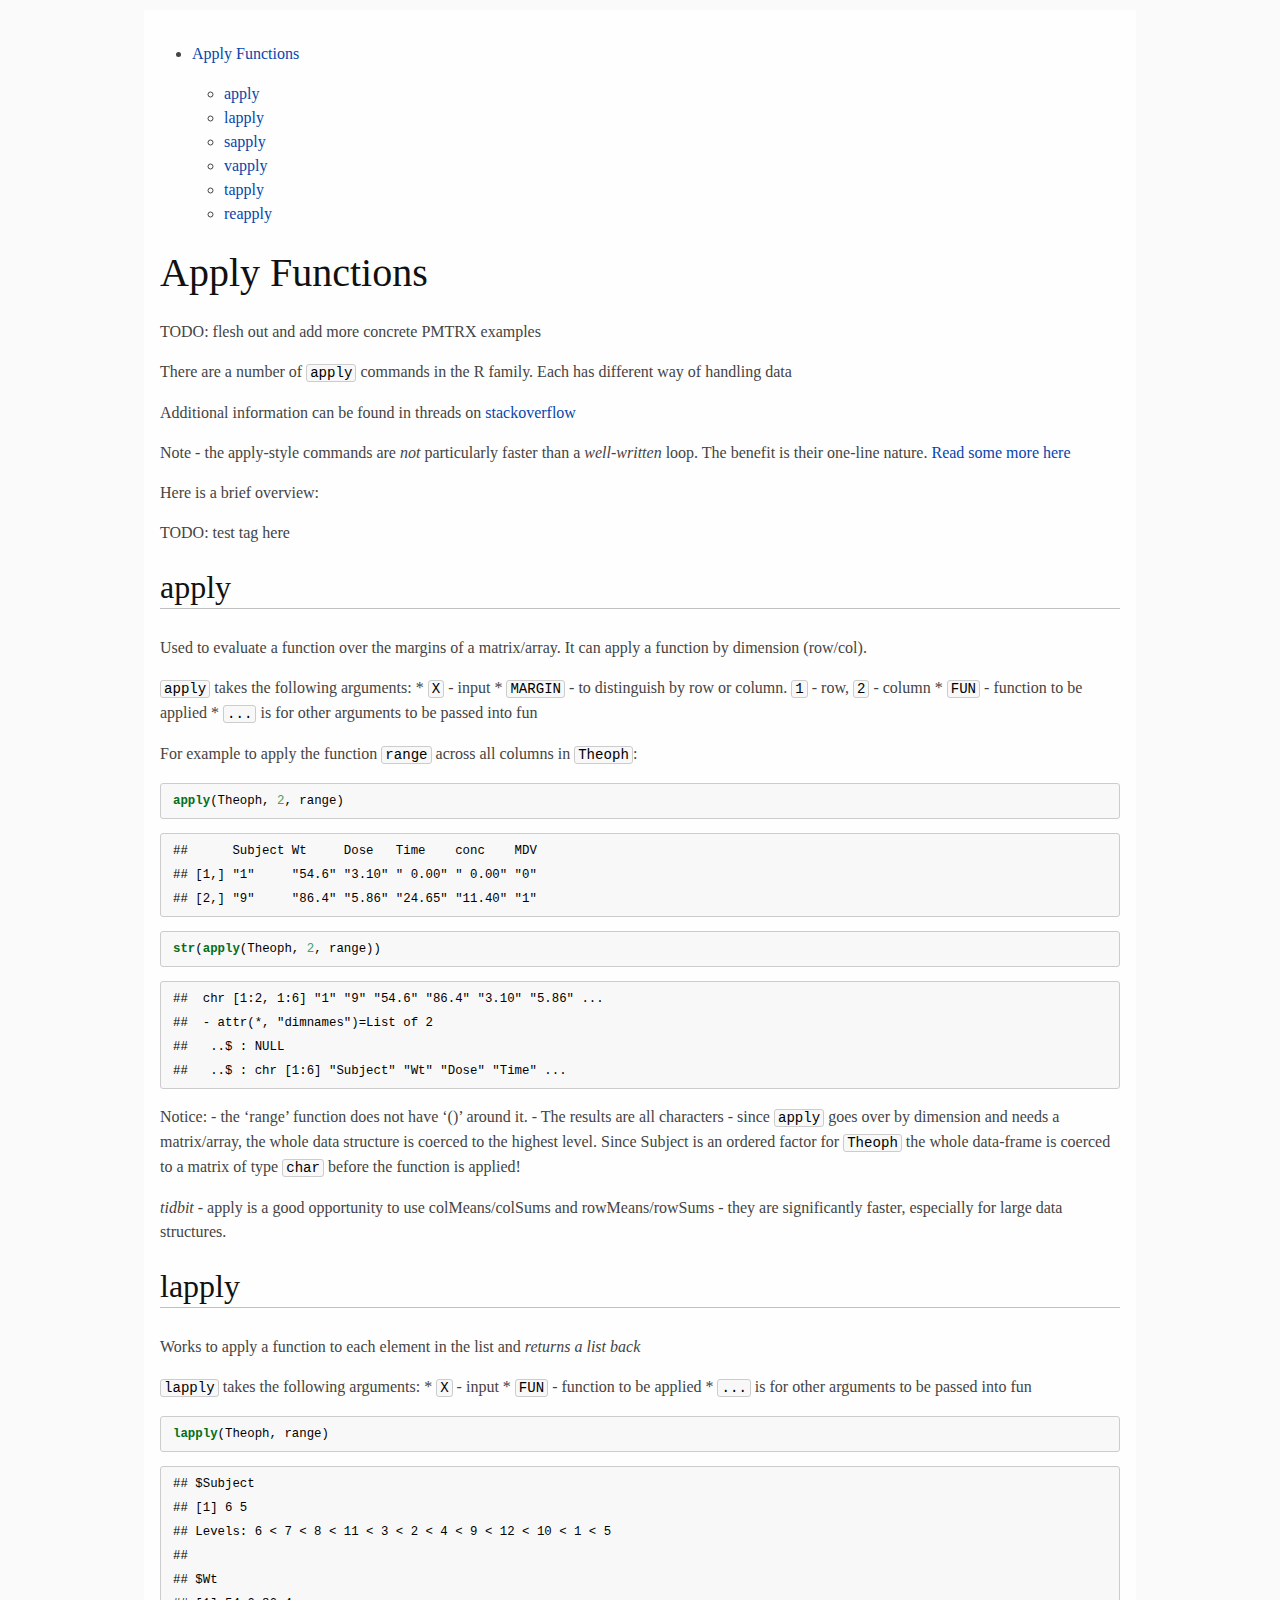
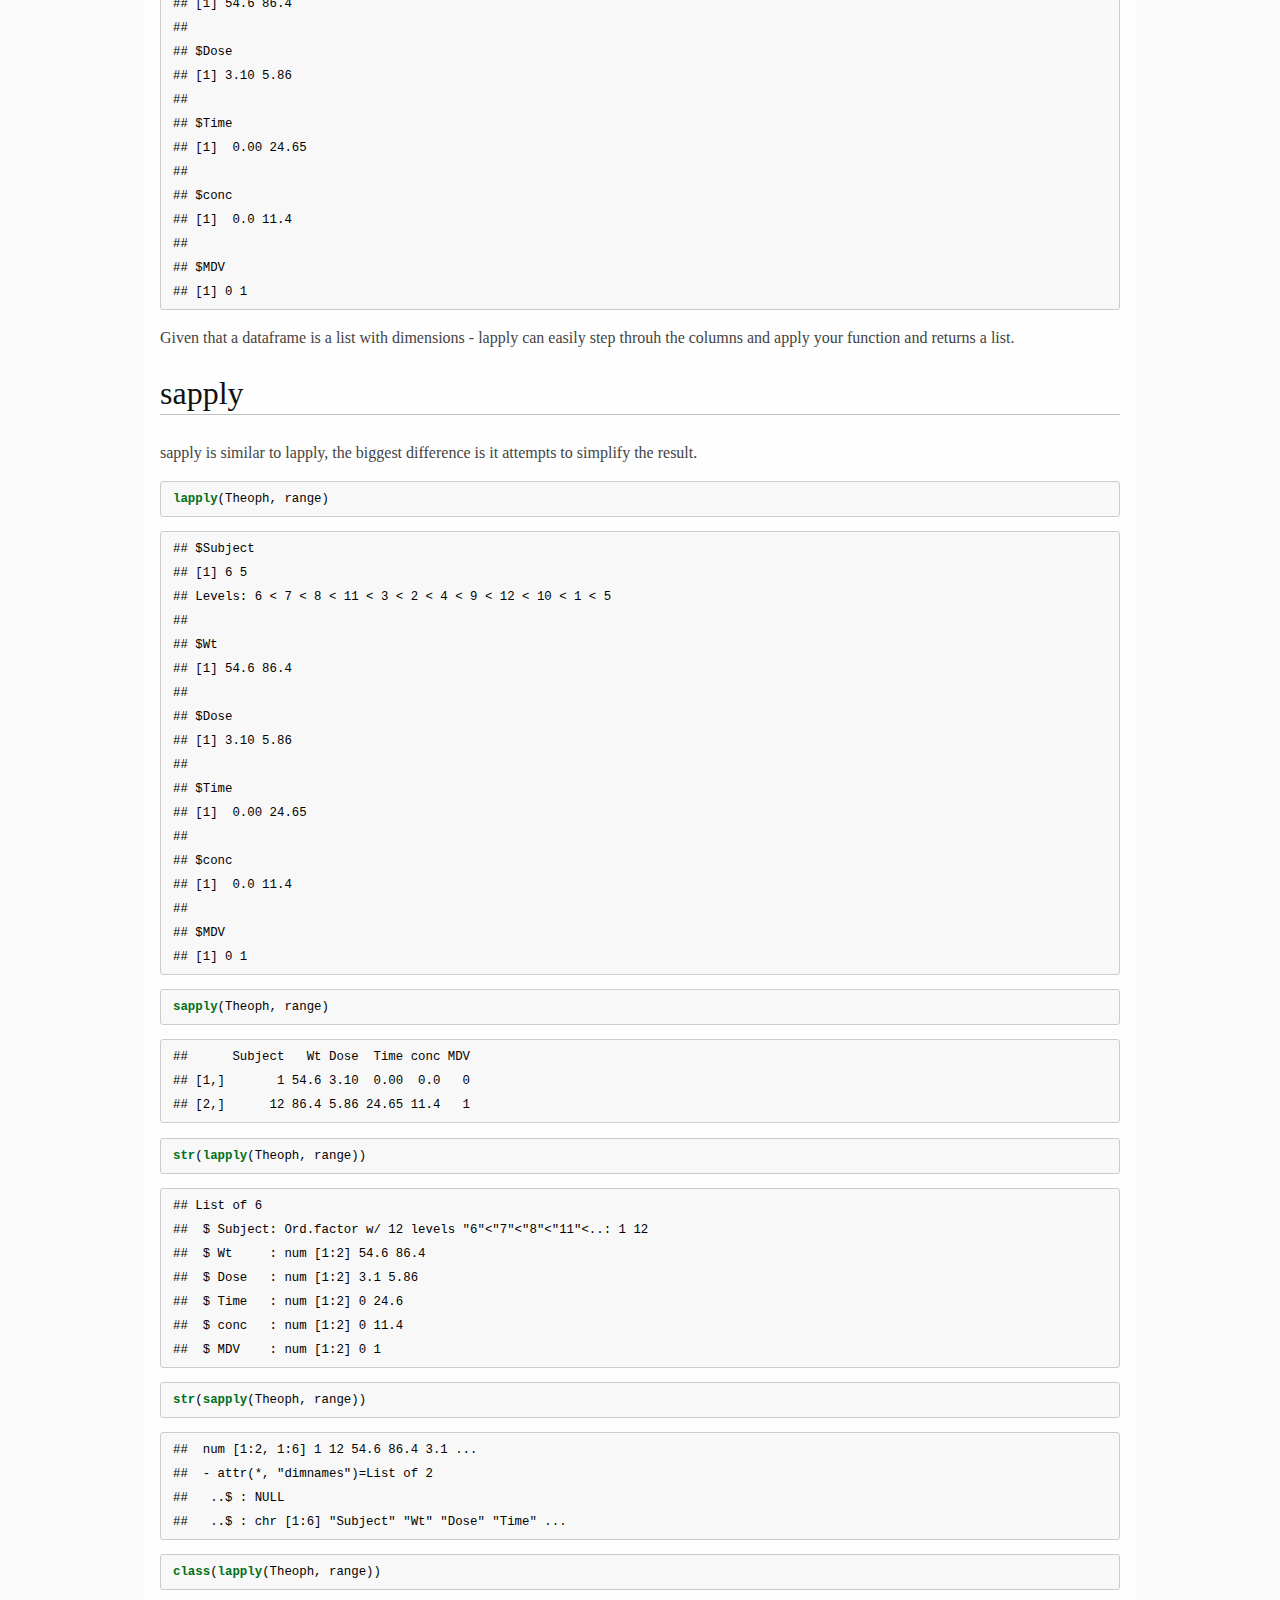
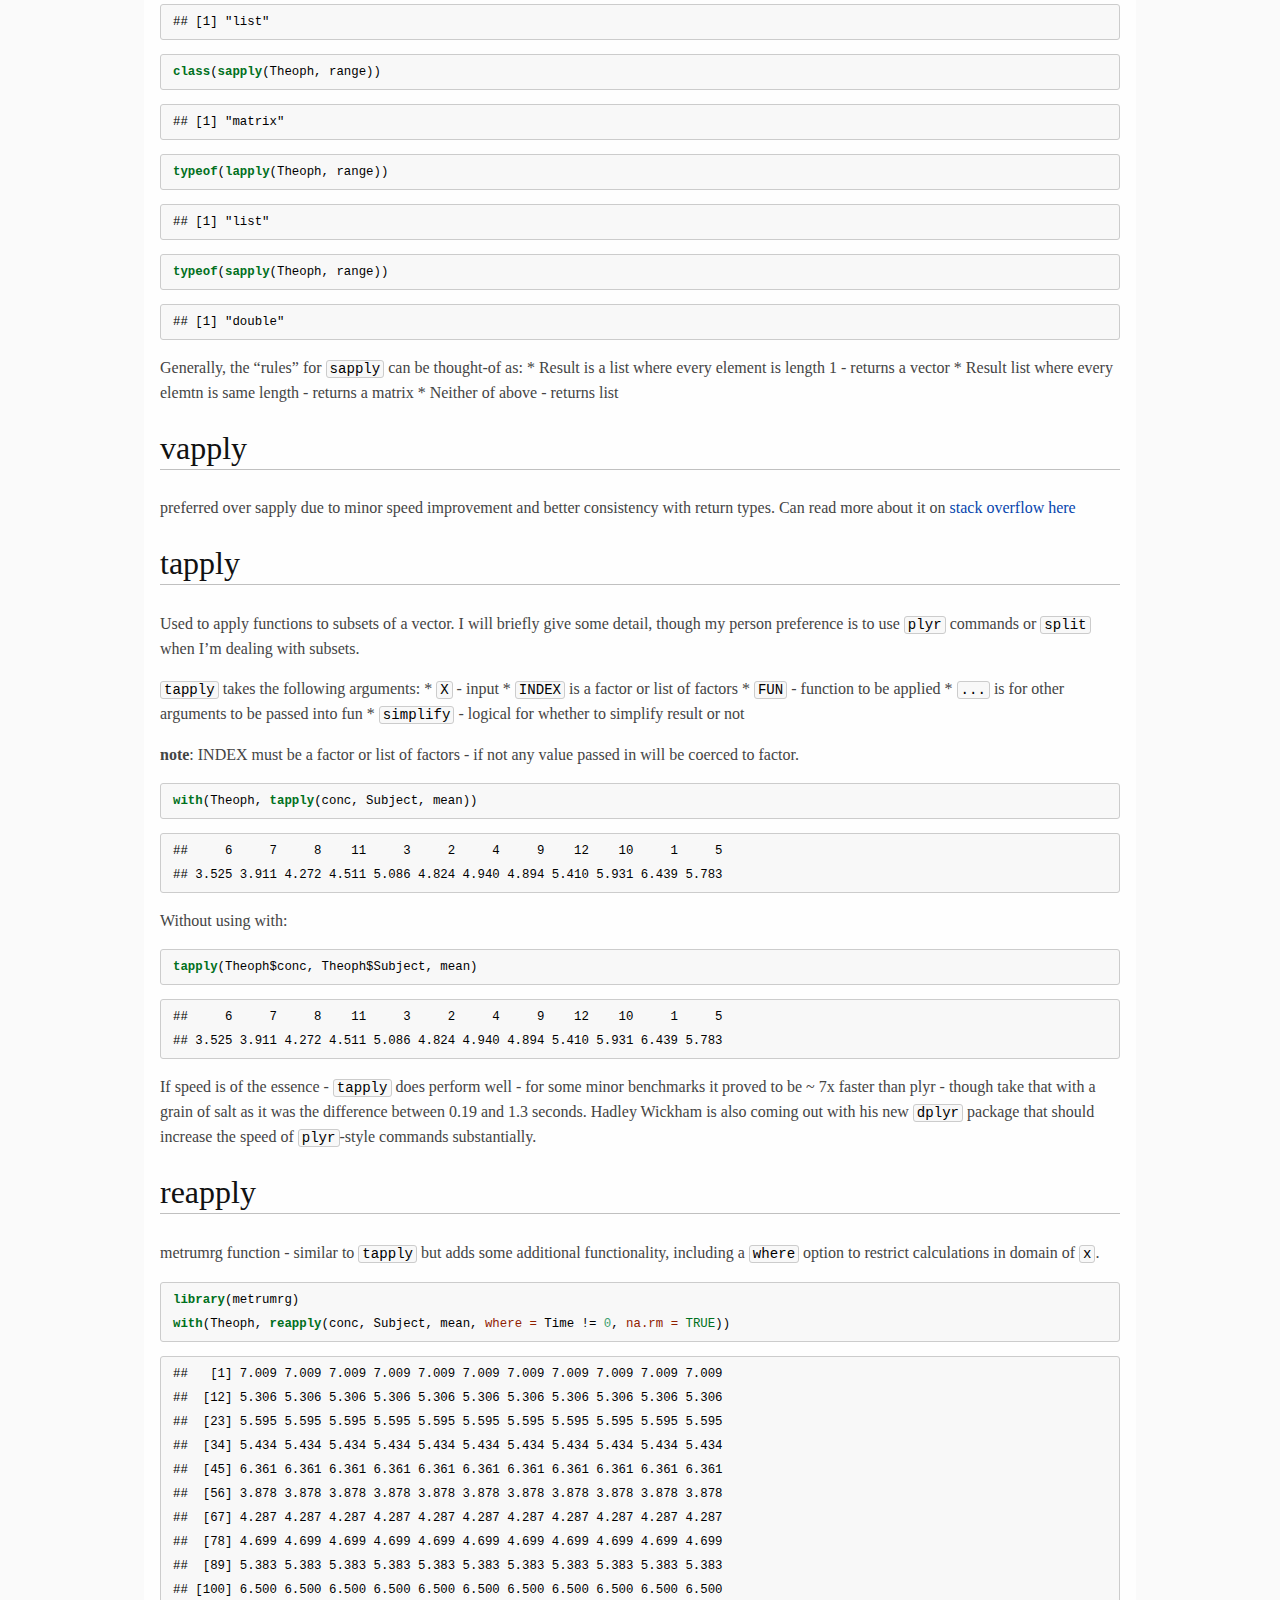
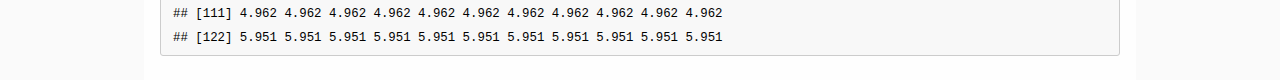
==== Apply_Functions.html @ a7a2549e "first attempt to deploy test website with sample sections" ====
<!DOCTYPE html PUBLIC "-//W3C//DTD XHTML 1.0 Transitional//EN" "http://www.w3.org/TR/xhtml1/DTD/xhtml1-transitional.dtd">
<html xmlns="http://www.w3.org/1999/xhtml">
<head>
  <meta http-equiv="Content-Type" content="text/html; charset=utf-8" />
  <meta http-equiv="Content-Style-Type" content="text/css" />
  <meta name="generator" content="pandoc" />
  <title></title>
  <style type="text/css">code{white-space: pre;}</style>
  <style type="text/css">
table.sourceCode, tr.sourceCode, td.lineNumbers, td.sourceCode {
  margin: 0; padding: 0; vertical-align: baseline; border: none; }
table.sourceCode { width: 100%; line-height: 100%; }
td.lineNumbers { text-align: right; padding-right: 4px; padding-left: 4px; color: #aaaaaa; border-right: 1px solid #aaaaaa; }
td.sourceCode { padding-left: 5px; }
code > span.kw { color: #007020; font-weight: bold; }
code > span.dt { color: #902000; }
code > span.dv { color: #40a070; }
code > span.bn { color: #40a070; }
code > span.fl { color: #40a070; }
code > span.ch { color: #4070a0; }
code > span.st { color: #4070a0; }
code > span.co { color: #60a0b0; font-style: italic; }
code > span.ot { color: #007020; }
code > span.al { color: #ff0000; font-weight: bold; }
code > span.fu { color: #06287e; }
code > span.er { color: #ff0000; font-weight: bold; }
  </style>
  <link rel="stylesheet" href="custom.css" type="text/css" />
</head>
<body>
<div id="TOC">
<ul>
<li><a href="#apply-functions">Apply Functions</a><ul>
<li><a href="#apply">apply</a></li>
<li><a href="#lapply">lapply</a></li>
<li><a href="#sapply">sapply</a></li>
<li><a href="#vapply">vapply</a></li>
<li><a href="#tapply">tapply</a></li>
<li><a href="#reapply">reapply</a></li>
</ul></li>
</ul>
</div>
<h1 id="apply-functions">Apply Functions</h1>
<p>TODO: flesh out and add more concrete PMTRX examples</p>
<p>There are a number of <code>apply</code> commands in the R family. Each has different way of handling data</p>
<p>Additional information can be found in threads on <a href="http://stackoverflow.com/questions/3505701/r-grouping-functions-sapply-vs-lapply-vs-apply-vs-tapply-vs-by-vs-aggrega">stackoverflow</a></p>
<p>Note - the apply-style commands are <em>not</em> particularly faster than a <em>well-written</em> loop. The benefit is their one-line nature. <a href="http://stackoverflow.com/questions/2275896/is-rs-apply-family-more-than-syntactic-sugar?rq=1">Read some more here</a></p>
<p>Here is a brief overview:</p>
<p>TODO: test tag here</p>
<h2 id="apply">apply</h2>
<p>Used to evaluate a function over the margins of a matrix/array. It can apply a function by dimension (row/col).</p>
<p><code>apply</code> takes the following arguments: * <code>X</code> - input * <code>MARGIN</code> - to distinguish by row or column. <code>1</code> - row, <code>2</code> - column * <code>FUN</code> - function to be applied * <code>...</code> is for other arguments to be passed into fun</p>
<p>For example to apply the function <code>range</code> across all columns in <code>Theoph</code>:</p>
<pre class="sourceCode r"><code class="sourceCode r"><span class="kw">apply</span>(Theoph, <span class="dv">2</span>, range)</code></pre>
<pre><code>##      Subject Wt     Dose   Time    conc    MDV
## [1,] &quot;1&quot;     &quot;54.6&quot; &quot;3.10&quot; &quot; 0.00&quot; &quot; 0.00&quot; &quot;0&quot;
## [2,] &quot;9&quot;     &quot;86.4&quot; &quot;5.86&quot; &quot;24.65&quot; &quot;11.40&quot; &quot;1&quot;</code></pre>
<pre class="sourceCode r"><code class="sourceCode r"><span class="kw">str</span>(<span class="kw">apply</span>(Theoph, <span class="dv">2</span>, range))</code></pre>
<pre><code>##  chr [1:2, 1:6] &quot;1&quot; &quot;9&quot; &quot;54.6&quot; &quot;86.4&quot; &quot;3.10&quot; &quot;5.86&quot; ...
##  - attr(*, &quot;dimnames&quot;)=List of 2
##   ..$ : NULL
##   ..$ : chr [1:6] &quot;Subject&quot; &quot;Wt&quot; &quot;Dose&quot; &quot;Time&quot; ...</code></pre>
<p>Notice: - the ‘range’ function does not have ‘()’ around it. - The results are all characters - since <code>apply</code> goes over by dimension and needs a matrix/array, the whole data structure is coerced to the highest level. Since Subject is an ordered factor for <code>Theoph</code> the whole data-frame is coerced to a matrix of type <code>char</code> before the function is applied!</p>
<p><em>tidbit</em> - apply is a good opportunity to use colMeans/colSums and rowMeans/rowSums - they are significantly faster, especially for large data structures.</p>
<h2 id="lapply">lapply</h2>
<p>Works to apply a function to each element in the list and <em>returns a list back</em></p>
<p><code>lapply</code> takes the following arguments: * <code>X</code> - input * <code>FUN</code> - function to be applied * <code>...</code> is for other arguments to be passed into fun</p>
<pre class="sourceCode r"><code class="sourceCode r"><span class="kw">lapply</span>(Theoph, range)</code></pre>
<pre><code>## $Subject
## [1] 6 5
## Levels: 6 &lt; 7 &lt; 8 &lt; 11 &lt; 3 &lt; 2 &lt; 4 &lt; 9 &lt; 12 &lt; 10 &lt; 1 &lt; 5
## 
## $Wt
## [1] 54.6 86.4
## 
## $Dose
## [1] 3.10 5.86
## 
## $Time
## [1]  0.00 24.65
## 
## $conc
## [1]  0.0 11.4
## 
## $MDV
## [1] 0 1</code></pre>
<p>Given that a dataframe is a list with dimensions - lapply can easily step throuh the columns and apply your function and returns a list.</p>
<h2 id="sapply">sapply</h2>
<p>sapply is similar to lapply, the biggest difference is it attempts to simplify the result.</p>
<pre class="sourceCode r"><code class="sourceCode r"><span class="kw">lapply</span>(Theoph, range)</code></pre>
<pre><code>## $Subject
## [1] 6 5
## Levels: 6 &lt; 7 &lt; 8 &lt; 11 &lt; 3 &lt; 2 &lt; 4 &lt; 9 &lt; 12 &lt; 10 &lt; 1 &lt; 5
## 
## $Wt
## [1] 54.6 86.4
## 
## $Dose
## [1] 3.10 5.86
## 
## $Time
## [1]  0.00 24.65
## 
## $conc
## [1]  0.0 11.4
## 
## $MDV
## [1] 0 1</code></pre>
<pre class="sourceCode r"><code class="sourceCode r"><span class="kw">sapply</span>(Theoph, range)</code></pre>
<pre><code>##      Subject   Wt Dose  Time conc MDV
## [1,]       1 54.6 3.10  0.00  0.0   0
## [2,]      12 86.4 5.86 24.65 11.4   1</code></pre>
<pre class="sourceCode r"><code class="sourceCode r"><span class="kw">str</span>(<span class="kw">lapply</span>(Theoph, range))</code></pre>
<pre><code>## List of 6
##  $ Subject: Ord.factor w/ 12 levels &quot;6&quot;&lt;&quot;7&quot;&lt;&quot;8&quot;&lt;&quot;11&quot;&lt;..: 1 12
##  $ Wt     : num [1:2] 54.6 86.4
##  $ Dose   : num [1:2] 3.1 5.86
##  $ Time   : num [1:2] 0 24.6
##  $ conc   : num [1:2] 0 11.4
##  $ MDV    : num [1:2] 0 1</code></pre>
<pre class="sourceCode r"><code class="sourceCode r"><span class="kw">str</span>(<span class="kw">sapply</span>(Theoph, range))</code></pre>
<pre><code>##  num [1:2, 1:6] 1 12 54.6 86.4 3.1 ...
##  - attr(*, &quot;dimnames&quot;)=List of 2
##   ..$ : NULL
##   ..$ : chr [1:6] &quot;Subject&quot; &quot;Wt&quot; &quot;Dose&quot; &quot;Time&quot; ...</code></pre>
<pre class="sourceCode r"><code class="sourceCode r"><span class="kw">class</span>(<span class="kw">lapply</span>(Theoph, range))</code></pre>
<pre><code>## [1] &quot;list&quot;</code></pre>
<pre class="sourceCode r"><code class="sourceCode r"><span class="kw">class</span>(<span class="kw">sapply</span>(Theoph, range))</code></pre>
<pre><code>## [1] &quot;matrix&quot;</code></pre>
<pre class="sourceCode r"><code class="sourceCode r"><span class="kw">typeof</span>(<span class="kw">lapply</span>(Theoph, range))</code></pre>
<pre><code>## [1] &quot;list&quot;</code></pre>
<pre class="sourceCode r"><code class="sourceCode r"><span class="kw">typeof</span>(<span class="kw">sapply</span>(Theoph, range))</code></pre>
<pre><code>## [1] &quot;double&quot;</code></pre>
<p>Generally, the “rules” for <code>sapply</code> can be thought-of as: * Result is a list where every element is length 1 - returns a vector * Result list where every elemtn is same length - returns a matrix * Neither of above - returns list</p>
<h2 id="vapply">vapply</h2>
<p>preferred over sapply due to minor speed improvement and better consistency with return types. Can read more about it on <a href="http://stackoverflow.com/questions/12339650/why-is-vapply-safer-than-sapply">stack overflow here</a></p>
<h2 id="tapply">tapply</h2>
<p>Used to apply functions to subsets of a vector. I will briefly give some detail, though my person preference is to use <code>plyr</code> commands or <code>split</code> when I’m dealing with subsets.</p>
<p><code>tapply</code> takes the following arguments: * <code>X</code> - input * <code>INDEX</code> is a factor or list of factors * <code>FUN</code> - function to be applied * <code>...</code> is for other arguments to be passed into fun * <code>simplify</code> - logical for whether to simplify result or not</p>
<p><strong>note</strong>: INDEX must be a factor or list of factors - if not any value passed in will be coerced to factor.</p>
<pre class="sourceCode r"><code class="sourceCode r"><span class="kw">with</span>(Theoph, <span class="kw">tapply</span>(conc, Subject, mean))</code></pre>
<pre><code>##     6     7     8    11     3     2     4     9    12    10     1     5 
## 3.525 3.911 4.272 4.511 5.086 4.824 4.940 4.894 5.410 5.931 6.439 5.783</code></pre>
<p>Without using with:</p>
<pre class="sourceCode r"><code class="sourceCode r"><span class="kw">tapply</span>(Theoph$conc, Theoph$Subject, mean)</code></pre>
<pre><code>##     6     7     8    11     3     2     4     9    12    10     1     5 
## 3.525 3.911 4.272 4.511 5.086 4.824 4.940 4.894 5.410 5.931 6.439 5.783</code></pre>
<p>If speed is of the essence - <code>tapply</code> does perform well - for some minor benchmarks it proved to be ~ 7x faster than plyr - though take that with a grain of salt as it was the difference between 0.19 and 1.3 seconds. Hadley Wickham is also coming out with his new <code>dplyr</code> package that should increase the speed of <code>plyr</code>-style commands substantially.</p>
<h2 id="reapply">reapply</h2>
<p>metrumrg function - similar to <code>tapply</code> but adds some additional functionality, including a <code>where</code> option to restrict calculations in domain of <code>x</code>.</p>
<pre class="sourceCode r"><code class="sourceCode r"><span class="kw">library</span>(metrumrg)
<span class="kw">with</span>(Theoph, <span class="kw">reapply</span>(conc, Subject, mean, <span class="dt">where =</span> Time !=<span class="st"> </span><span class="dv">0</span>, <span class="dt">na.rm =</span> <span class="ot">TRUE</span>))</code></pre>
<pre><code>##   [1] 7.009 7.009 7.009 7.009 7.009 7.009 7.009 7.009 7.009 7.009 7.009
##  [12] 5.306 5.306 5.306 5.306 5.306 5.306 5.306 5.306 5.306 5.306 5.306
##  [23] 5.595 5.595 5.595 5.595 5.595 5.595 5.595 5.595 5.595 5.595 5.595
##  [34] 5.434 5.434 5.434 5.434 5.434 5.434 5.434 5.434 5.434 5.434 5.434
##  [45] 6.361 6.361 6.361 6.361 6.361 6.361 6.361 6.361 6.361 6.361 6.361
##  [56] 3.878 3.878 3.878 3.878 3.878 3.878 3.878 3.878 3.878 3.878 3.878
##  [67] 4.287 4.287 4.287 4.287 4.287 4.287 4.287 4.287 4.287 4.287 4.287
##  [78] 4.699 4.699 4.699 4.699 4.699 4.699 4.699 4.699 4.699 4.699 4.699
##  [89] 5.383 5.383 5.383 5.383 5.383 5.383 5.383 5.383 5.383 5.383 5.383
## [100] 6.500 6.500 6.500 6.500 6.500 6.500 6.500 6.500 6.500 6.500 6.500
## [111] 4.962 4.962 4.962 4.962 4.962 4.962 4.962 4.962 4.962 4.962 4.962
## [122] 5.951 5.951 5.951 5.951 5.951 5.951 5.951 5.951 5.951 5.951 5.951</code></pre>
</body>
</html>
---- custom.css ----
html { font-size: 100%; overflow-y: scroll; -webkit-text-size-adjust: 100%; -ms-text-size-adjust: 100%; }

body{
  color:#444;
  font-family:Georgia, Palatino, 'Palatino Linotype', Times, 'Times New Roman',
              "Hiragino Sans GB", "STXihei", "微软雅黑", serif;
  font-size:12px;
  line-height:1.5em;
  background:#fefefe;
  width: 60em;
  margin: 10px auto;
  padding: 1em;
  outline: 1300px solid #FAFAFA;
}

.toc {
  float: right;
  width: 40%;
  background: #eee;
  font-size: 0.8em;
  padding: 1em 2em;
  margin: 0 0 0.5em 0.5em;
}
.toc ul {
  padding: 0;
}
.toc li {
  margin: 0 0 0.25em 0;
}
.toc a {
  text-decoration: none;
}
.toc a:hover,
.toc a:active {
  text-decoration: underline;
}

.TOC {
  float: right;
  width: 40%;
  background: #eee;
  font-size: 0.8em;
  padding: 1em 2em;
  margin: 0 0 0.5em 0.5em;
}
.TOC ul {
  padding: 0;
}
.TOC li {
  margin: 0 0 0.25em 0;
}
.TOC a {
  text-decoration: none;
}
.TOC a:hover,
.TOC a:active {
  text-decoration: underline;
}
h3:target {
  animation: highlight 1s ease;
}

@keyframes highlight {
  from { background: yellow; }
  to { background: white; }
}
a{ color: #0645ad; text-decoration:none;}
a:visited{ color: #0b0080; }
a:hover{ color: #06e; }
a:active{ color:#faa700; }
a:focus{ outline: thin dotted; }
a:hover, a:active{ outline: 0; }

span.backtick {
  border:1px solid #EAEAEA;
  border-radius:3px;
  background:#F8F8F8;
  padding:0 3px 0 3px;
}

::-moz-selection{background:rgba(255,255,0,0.3);color:#000}
::selection{background:rgba(255,255,0,0.3);color:#000}

a::-moz-selection{background:rgba(255,255,0,0.3);color:#0645ad}
a::selection{background:rgba(255,255,0,0.3);color:#0645ad}

p{
margin:1em 0;
}

img{
max-width:100%;
}

h1,h2,h3,h4,h5,h6{
font-weight:normal;
color:#111;
line-height:1em;
}
h4,h5,h6{ font-weight: bold; }
h1{ font-size:2.5em; }
h2{ font-size:2em; border-bottom:1px solid silver; padding-bottom: 5px; }
h3{ font-size:1.5em; }
h4{ font-size:1.2em; }
h5{ font-size:1em; }
h6{ font-size:0.9em; }

blockquote{
color:#666666;
margin:0;
padding-left: 3em;
border-left: 0.5em #EEE solid;
}
hr { display: block; height: 2px; border: 0; border-top: 1px solid #aaa;border-bottom: 1px solid #eee; margin: 1em 0; padding: 0; }


pre , code, kbd, samp { 
  color: #000; 
  font-family: monospace; 
  font-size: 0.88em; 
  border-radius:3px;
  background-color: #F8F8F8;
  border: 1px solid #CCC; 
}
pre { white-space: pre; white-space: pre-wrap; word-wrap: break-word; padding: 5px 12px;}
pre code { border: 0px !important; padding: 0;}
code { padding: 0 3px 0 3px; }

b, strong { font-weight: bold; }

dfn { font-style: italic; }

ins { background: #ff9; color: #000; text-decoration: none; }

mark { background: #ff0; color: #000; font-style: italic; font-weight: bold; }

sub, sup { font-size: 75%; line-height: 0; position: relative; vertical-align: baseline; }
sup { top: -0.5em; }
sub { bottom: -0.25em; }

ul, ol { margin: 1em 0; padding: 0 0 0 2em; }
li p:last-child { margin:0 }
dd { margin: 0 0 0 2em; }

img { border: 0; -ms-interpolation-mode: bicubic; vertical-align: middle; }

table { border-collapse: collapse; border-spacing: 0; }
td { vertical-align: top; }

@media only screen and (min-width: 480px) {
body{font-size:14px;}
}

@media only screen and (min-width: 768px) {
body{font-size:16px;}
}

@media print {
  * { background: transparent !important; color: black !important; filter:none !important; -ms-filter: none !important; }
  body{font-size:12pt; max-width:100%; outline:none;}
  a, a:visited { text-decoration: underline; }
  hr { height: 1px; border:0; border-bottom:1px solid black; }
  a[href]:after { content: " (" attr(href) ")"; }
  abbr[title]:after { content: " (" attr(title) ")"; }
  .ir a:after, a[href^="javascript:"]:after, a[href^="#"]:after { content: ""; }
  pre, blockquote { border: 1px solid #999; padding-right: 1em; page-break-inside: avoid; }
  tr, img { page-break-inside: avoid; }
  img { max-width: 100% !important; }
  @page :left { margin: 15mm 20mm 15mm 10mm; }
  @page :right { margin: 15mm 10mm 15mm 20mm; }
  p, h2, h3 { orphans: 3; widows: 3; }
  h2, h3 { page-break-after: avoid; }
}
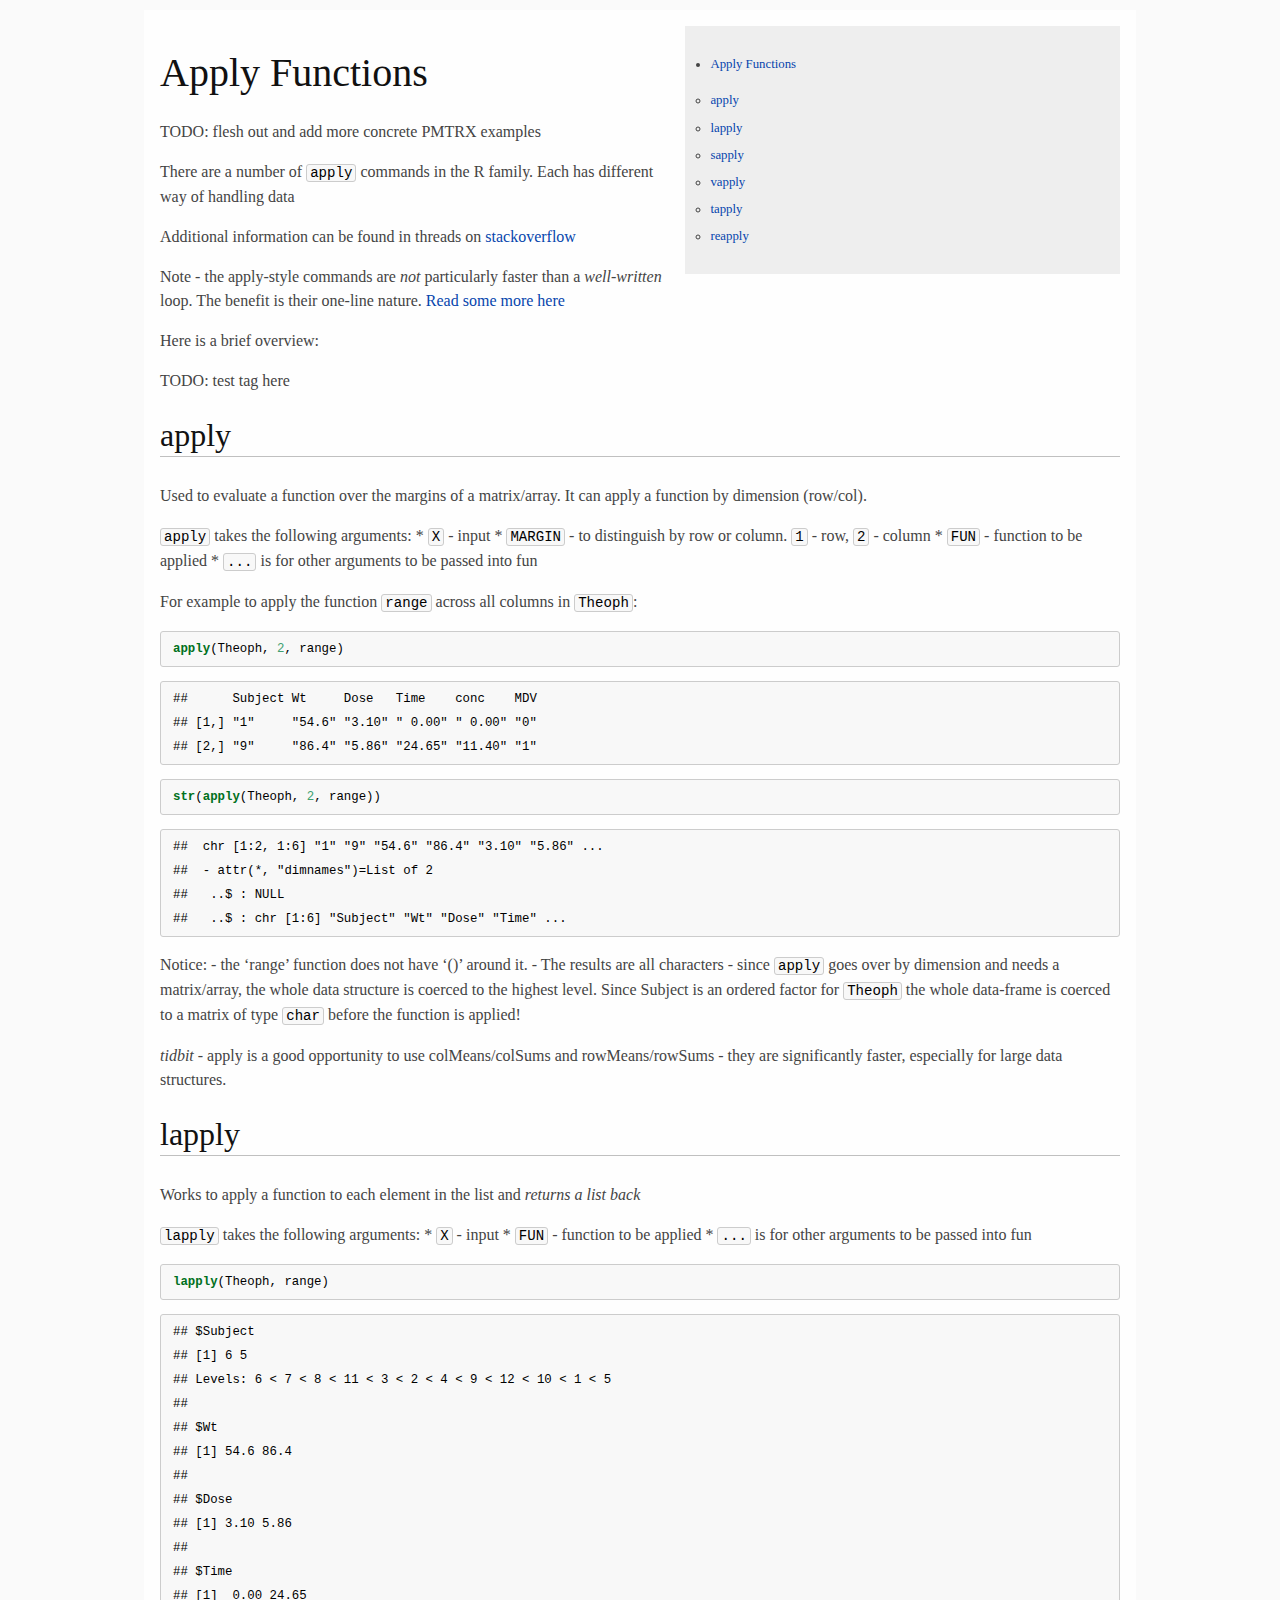
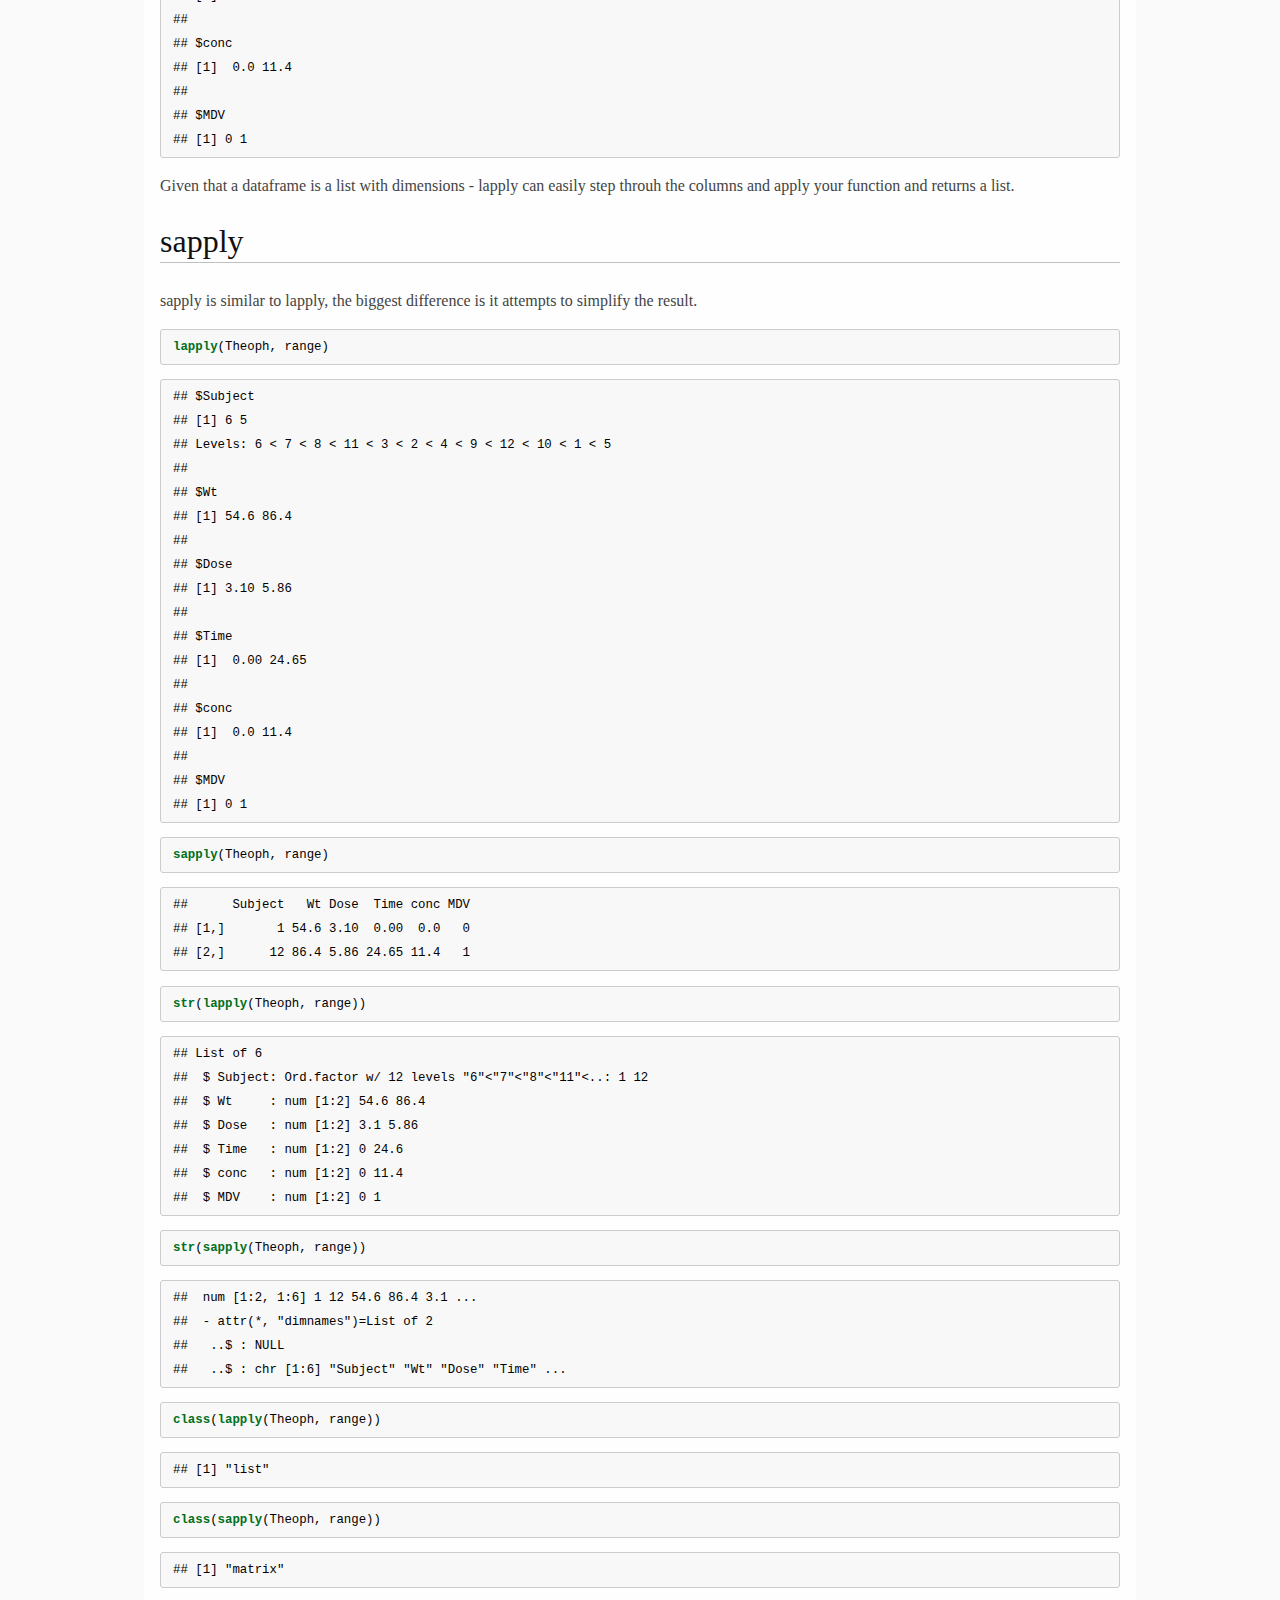
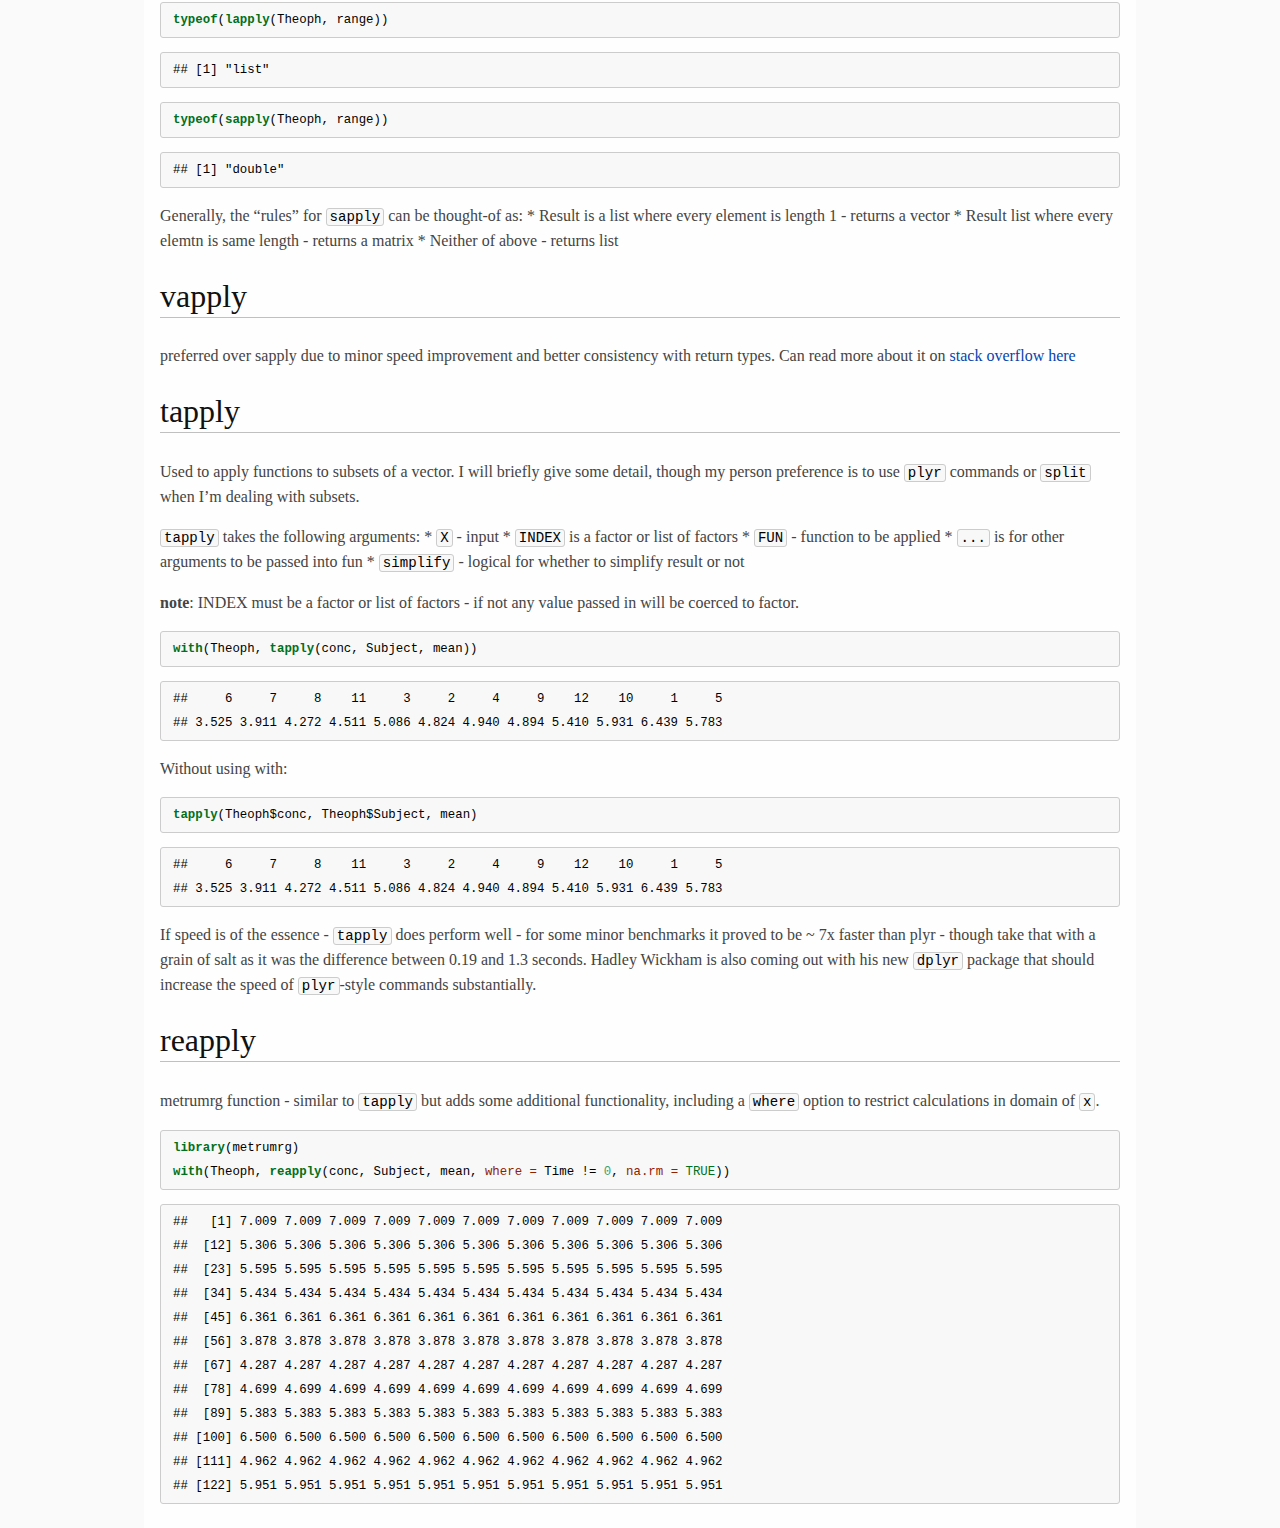
==== commit fad53c5b: "update table of contents for subpages to floating box" ====
--- a/Apply_Functions.html
+++ b/Apply_Functions.html
@@ -28,7 +28,7 @@
   <link rel="stylesheet" href="custom.css" type="text/css" />
 </head>
 <body>
-<div id="TOC">
+<div class="toc">
 <ul>
 <li><a href="#apply-functions">Apply Functions</a><ul>
 <li><a href="#apply">apply</a></li>
